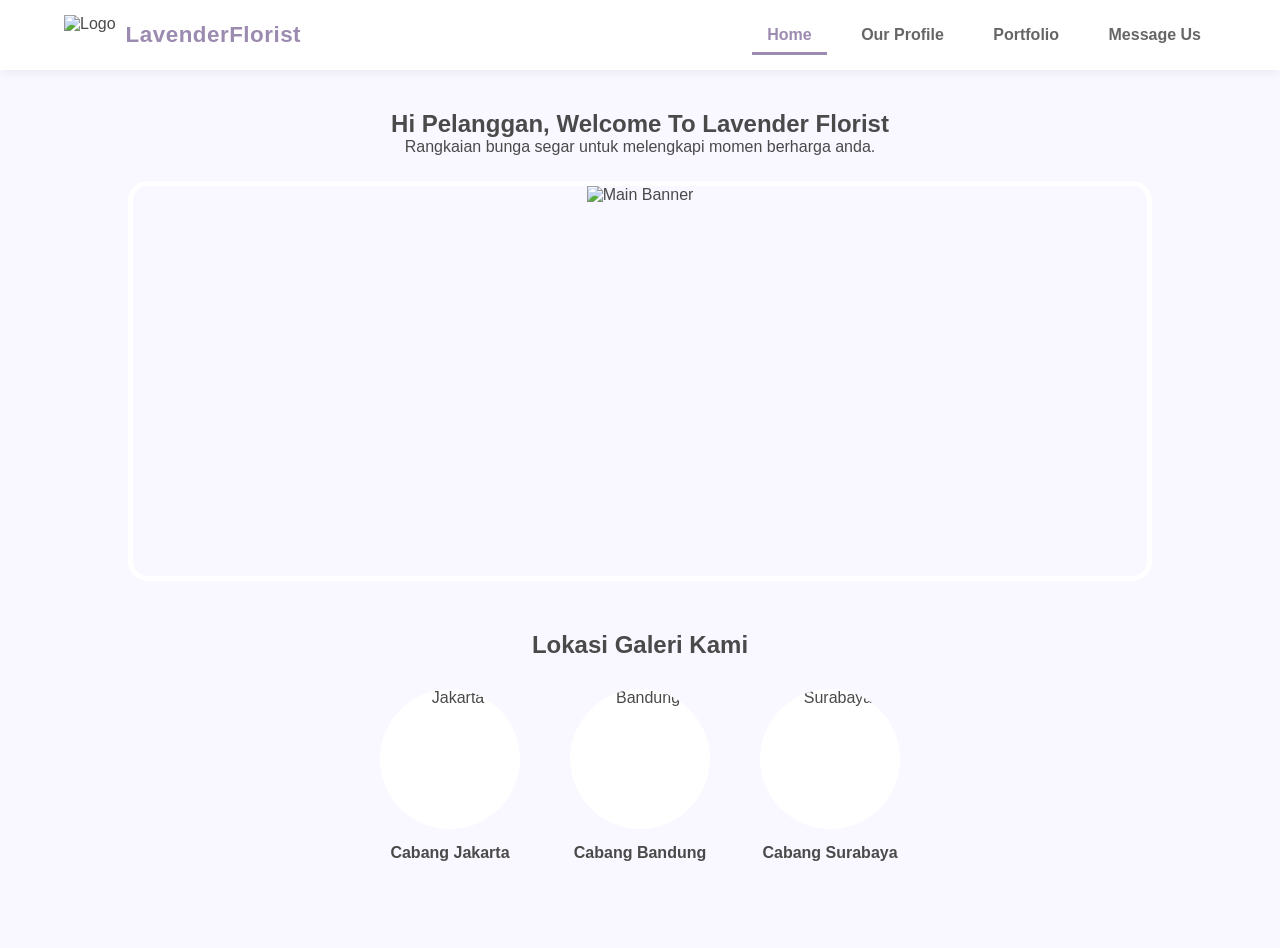
==== index.html @ 812b6c2b "Initial commit" ====
<!DOCTYPE html>
<html lang="id">
<head>
    <meta charset="UTF-8">
    <title>Lavender Florist - Home</title>
    <link rel="stylesheet" href="css/style.css">
</head>
<body>
    <header>
        <div class="logo-container" style="display: flex; align-items: center; gap: 10px;">
            <img src="https://i.pinimg.com/1200x/bf/e5/38/bfe53819d339937ba67fb80a275c893a.jpg" alt="Logo" style="height: 40px; width: auto;">
            <span class="logo-text">LavenderFlorist</span>
        </div>
        <nav>
            <a href="index.html" class="active">Home</a>
            <a href="profile.html">Our Profile</a>
            <a href="portofolio.html">Portfolio</a>
            <a href="message.html">Message Us</a>
        </nav>
    </header>

    <main>
        <section class="hero">
            <h1>Hi <span id="display-name">User</span>, Welcome To Lavender Florist</h1>
            <p>Rangkaian bunga segar untuk melengkapi momen berharga anda.</p>
            <div class="banner-box">
                <img src="https://i.pinimg.com/1200x/4f/ea/51/4fea51b444caa855e8c6a2e705ffaaf5.jpg" alt="Main Banner">
            </div>
        </section>

    <h2 align="center">Lokasi Galeri Kami</h2>
<div class="hq-section">
    <div class="hq-item">
        <div class="circle">
            <img src="https://tse3.mm.bing.net/th/id/OIP.9TXZKi2x_5PozHIhbgktYAHaEK?pid=Api&P=0&h=180" alt="Jakarta" class="img-circle">
        </div>
        <p><strong>Cabang Jakarta</strong></p>
        <div class="loc-detail">📍 Jl. Kemang Raya No. 12, Jakarta Selatan</div>
    </div>

    <div class="hq-item">
        <div class="circle">
            <img src="https://tse2.mm.bing.net/th/id/OIP.zm899hL3piR1ZigtJyudmwHaEO?pid=Api&P=0&h=180" alt="Bandung" class="img-circle">
        </div>
        <p><strong>Cabang Bandung</strong></p>
        <div class="loc-detail">📍 Jl. Braga No. 45, Kota Bandung</div>
    </div>

    <div class="hq-item">
        <div class="circle">
            <img src="https://tse1.mm.bing.net/th/id/OIP.8Gnu8H0Fe7rQp05S4dHXewHaEK?pid=Api&P=0&h=180" alt="Surabaya" class="img-circle">
        </div>
        <p><strong>Cabang Surabaya</strong></p>
        <div class="loc-detail">📍 Jl. Tunjungan No. 88, Kota Surabaya</div>
    </div>
</div>
    <script src="js/script.js"></script>
</body>
</html>
---- css/style.css ----
:root {
    --bg-color: #f9f7ff;
    --purple-main: #9c8bb0;
    --text-color: #4a4a4a;
    --white: #ffffff;
}

* {
    margin: 0;
    padding: 0;
    box-sizing: border-box;
    font-family: 'Segoe UI', Tahoma, sans-serif;
}

body {
    background-color: var(--bg-color);
    color: var(--text-color);
}

header {
    background: var(--white);
    display: flex;
    justify-content: space-between;
    align-items: center;
    padding: 15px 10%;
    box-shadow: 0 2px 8px rgba(0,0,0,0.05);
}

.logo {
    font-size: 24px;
    font-weight: bold;
    color: var(--purple-main);
}

nav a {
    text-decoration: none;
    color: var(--text-color);
    margin-left: 15px;
    padding: 8px 18px;
    border-radius: 20px;
    font-weight: 500;
    transition: 0.3s;
}

nav a:hover, nav a.active {
    background-color: var(--purple-light);
    color: var(--purple-main);
}

main { padding: 40px 10%; }

.hero { text-align: center; margin-bottom: 50px; }

.banner-box {
    width: 100%;
    max-width: 1100PX;
    height: 400px;
    margin: 25px auto;
    border-radius: 20px;
    overflow: hidden;
    border: 5px solid var(--white);
}

.banner-box img { width: 100%; height: 100%; object-fit: cover; }

.hq-section {
    display: flex;
    justify-content: center;
    gap: 40px;
    flex-wrap: wrap;
    margin-top: 30px;
}

.hq-item { text-align: center; cursor: pointer; }

.circle {
    width: 130px;
    height: 130px;
    background: var(--white);
    border: 3px solid var(--purple-main);
    border-radius: 50%;
    margin-bottom: 15px;
    transition: 0.3s;
}

.circle:hover { background-color: var(--purple-light); transform: scale(1.05); }

/* Class baru untuk alamat */
.loc-detail {
    margin-top: 10px;
    font-size: 14px;
    color: var(--purple-main);
    font-style: italic;
    min-height: 20px;
}

.flex-row { display: flex; gap: 30px; margin-top: 20px; }

.card {
    background: var(--white);
    padding: 30px;
    border-radius: 15px;
    flex: 1;
    border: 1px solid var(--purple-light);
}

input, textarea, select {
    width: 100%;
    padding: 12px;
    margin: 10px 0;
    border: 1px solid #ddd;
    border-radius: 8px;
}

button {
    background: var(--purple-main);
    color: white;
    border: none;
    padding: 12px;
    width: 100%;
    border-radius: 8px;
    font-size: 16px;
    cursor: pointer;
}

button:hover { background: #8675a0; }

@media (max-width: 768px) {
    header { flex-direction: column; gap: 15px; }
    .flex-row { flex-direction: column; }
}

/* --- Bagian Lokasi Galeri --- */
.hq-section {
    display: flex;
    justify-content: center;
    gap: 40px;
    flex-wrap: wrap;
    margin-top: 30px;
}

.hq-item { 
    text-align: center; 
    width: 150px; 
    position: relative;
}

.circle {
    width: 130px;
    height: 130px;
    background: var(--white);
    border: 3px solid var(--purple-main);
    border-radius: 50%;
    margin: 0 auto 15px; 
    transition: 0.3s;
}

/* Efek Hover */
.hq-item:hover .loc-detail {
    opacity: 1;
    visibility: visible;
    transform: translateY(0);
}

.hq-item:hover .circle {
    background-color: var(--purple-light);
    transform: scale(1.05);
}

.loc-detail {
    margin-top: 10px;
    font-size: 13px;
    color: var(--black-main);
    font-style: italic;
    line-height: 1.4;
    opacity: 0;
    visibility: hidden;
    transform: translateY(-5px);
    transition: all 0.3s ease;
    text-align: center; 
}

.circle {
    width: 140px;
    height: 140px;
    border: 4px solid var(--purple-soft);
    border-radius: 50%;
    overflow: hidden; 
    display: flex;
    justify-content: center;
    align-items: center;
    background: var(--white);
    transition: 0.4s ease;
    box-shadow: var(--shadow);
}

.img-circle {
    width: 100%;
    height: 100%;
    object-fit: cover; 
    transition: 0.4s ease;
}

.hq-item:hover .img-circle {
    transform: scale(1.1);
}

.hq-item:hover .circle {
    border-color: var(--purple-main);
}

/* --- Styling Halaman Profil --- */
.profile-hero {
    display: flex;
    flex-direction: column; 
    align-items: center;
    text-align: center;
    gap: 25px;
    margin-bottom: 50px;
}

.profile-circle {
    width: 220px;
    height: 220px;
    border: 6px solid var(--purple-soft); 
    border-radius: 50%;
    overflow: hidden; 
    box-shadow: var(--shadow);
    transition: 0.5s ease;
}

.img-profile {
    width: 100%;
    height: 100%;
    object-fit: cover; 
}

/* Efek saat foto di-hover */
.profile-circle:hover {
    transform: scale(1.05) rotate(3deg);
    border-color: var(--purple-main);
}

/* Layout Kartu Visi Misi */
.vision-mission-container {
    display: flex;
    gap: 30px;
    justify-content: center;
    flex-wrap: wrap;
}

.interactive-card {
    background: rgb(223, 194, 224);
    padding: 30px;
    border-radius: 25px;
    flex: 1;
    max-width: 450px;
    box-shadow: var(--shadow);
    border: 1px solid var(--purple-light);
    transition: 0.4s ease;
}

/* Efek saat kartu di-hover */
.interactive-card:hover {
    transform: translateY(-12px);
    background-color: var(--purple-light);
}

.interactive-card h3 {
    color: var(--purple-dark);
    margin-bottom: 15px;
}

/* Bagian Message Us */
.message-flex-box {
    display: flex; 
    gap: 30px;
    max-width: 1100px;
    margin: 0 auto;
    padding: 20px;
}

/* --- Bagian Formulir (Kiri) --- */
.form-section {
    flex: 1;
    background: #ffffff;
    padding: 30px;
    border-radius: 20px;
    border-left: 5px solid #9c8bb0; 
    box-shadow: 0 8px 25px rgba(0, 0, 0, 0.05);
}

.form-header {
    margin-bottom: 30px; 
}

.form-header h2 {
    color: #6a5a83;
    margin-bottom: 5px;
}

.display-section {
    flex: 0 1 400px;
    height: fit-content; 
    background: #fdfaff;
    padding: 30px;
    border-radius: 20px;
    border-left: 5px solid #9c8bb0;
    box-shadow: 0 8px 25px rgba(0, 0, 0, 0.05);
}

.gender-container {
    display: flex;
    gap: 20px;
    margin-top: 10px;
    margin-bottom: 20px;
}

.gender-item {
    display: flex;
    align-items: center;
    gap: 8px;
    cursor: pointer;
}

.gender-container {
    display: flex;
    gap: 20px; 
    margin: 10px 0 20px 0;
}

.gender-item {
    display: flex;
    align-items: center; 
    gap: 8px; 
    white-space: nowrap; 
    cursor: pointer;
}

.gender-item input[type="radio"] {
    width: 18px;
    height: 18px;
    margin: 0;
}

.form-header {
    margin-bottom: 25px; 
}

.input-field {
    margin-bottom: 15px; 
}

.display-section {
    flex: 0 1 400px;
    flex: 0 1 400px; 
    height: fit-content; 
    background: #fdfaff;
    padding: 25px;
    border-radius: 20px;
    border-left: 5px solid #9c8bb0;
    box-shadow: 0 4px 15px rgba(0,0,0,0.05);
}

.display-box {
    display: flex;
    flex-direction: column;
    gap: 10px;
}

/* Layout Grid Portofolio */
.portfolio-page {
    padding: 60px 5%;
    background: #fffcfc;
}

.portfolio-header {
    text-align: center;
    margin-bottom: 50px;
}

.portfolio-header h1 {
    color: #48454b;
    font-size: 2.2rem;
    margin-bottom: 10px;
}

.portfolio-grid {
    display: grid;
    grid-template-columns: repeat(auto-fit, minmax(300px, 1fr));
    gap: 30px;
    max-width: 1200px;
    margin: 0 auto;
}

/* Styling Kartu */
.portfolio-card {
    background: white;
    border-radius: 20px;
    overflow: hidden;
    box-shadow: 0 10px 20px rgba(0,0,0,0.05);
    transition: all 0.4s ease;
    border-bottom: 4px solid transparent;
}

/* Efek Hover Kartu */
.portfolio-card:hover {
    transform: translateY(-15px);
    box-shadow: 0 20px 40px rgba(156, 139, 176, 0.2);
    border-bottom: 4px solid #9c8bb0;
}

.card-image {
    position: relative;
    height: 250px;
    overflow: hidden;
}

.card-image img {
    width: 100%;
    height: 100%;
    object-fit: cover;
    transition: 0.5s;
}

.portfolio-card:hover img {
    transform: scale(1.1); 
}

.image-overlay {
    position: absolute;
    top: 0; left: 0; width: 100%; height: 100%;
    display: flex;
    justify-content: center;
    align-items: center;
    opacity: 0;
    transition: 0.4s;
}

.portfolio-card:hover .image-overlay {
    opacity: 1;
}

/* Tombol Detail */
.btn-detail {
    padding: 10px 25px;
    background: white;
    color: #6a5a83;
    border: none;
    border-radius: 25px;
    font-weight: bold;
    cursor: pointer;
    transform: translateY(20px);
    transition: 0.4s;
}

.portfolio-card:hover .btn-detail {
    transform: translateY(0);
}

.card-info {
    padding: 20px;
    text-align: center;
}

nav a {
    position: relative;
    padding-bottom: 8px;
    color: #555;
    text-decoration: none;
    transition: 0.3s;
}

nav a.active::after {
    content: "";
    position: absolute;
    bottom: 0;
    left: 0;
    width: 100%;
    height: 3px;
    background: #9c8bb0; 
    border-radius: 2px;
}

header {
    background: white;
    display: flex;
    justify-content: space-between;
    align-items: center;
    padding: 15px 5%;
    box-shadow: 0 4px 12px rgba(156, 139, 176, 0.1); 
    position: sticky;
    top: 0;
    z-index: 1000;
}

nav a {
    text-decoration: none;
    color: #666;
    font-weight: 600;
    padding: 10px 15px;
    position: relative;
    transition: 0.3s;
}

nav a.active {
    color: #9c8bb0; 
}

nav a.active::after {
    content: "";
    position: absolute;
    bottom: -5px;
    left: 15px;
    right: 15px;
    height: 3px;
    background: #06000c;
    border-radius: 10px;
}

nav a.active::after {
    content: "";
    position: absolute;
    bottom: -2px; 
    left: 0;
    width: 100%; 
    height: 3px; 
    background-color: #9c8bb0; 
    border-radius: 0; 
    transform: none; 
}

header {
    display: flex;
    justify-content: space-between;
    align-items: center;
    padding: 15px 5%;
    background-color: #ffffff;
    box-shadow: 0 4px 10px rgba(0, 0, 0, 0.05); 
}

.logo-container {
    display: flex;
    align-items: center;
    gap: 12px; 
    cursor: pointer;
}

/* Warna Teks LavenderFlorist di sebelah logo */
.logo-text {
    font-size: 1.4rem;
    font-weight: 700;
    color: #9c8bb0; 
    letter-spacing: 0.5px;
}
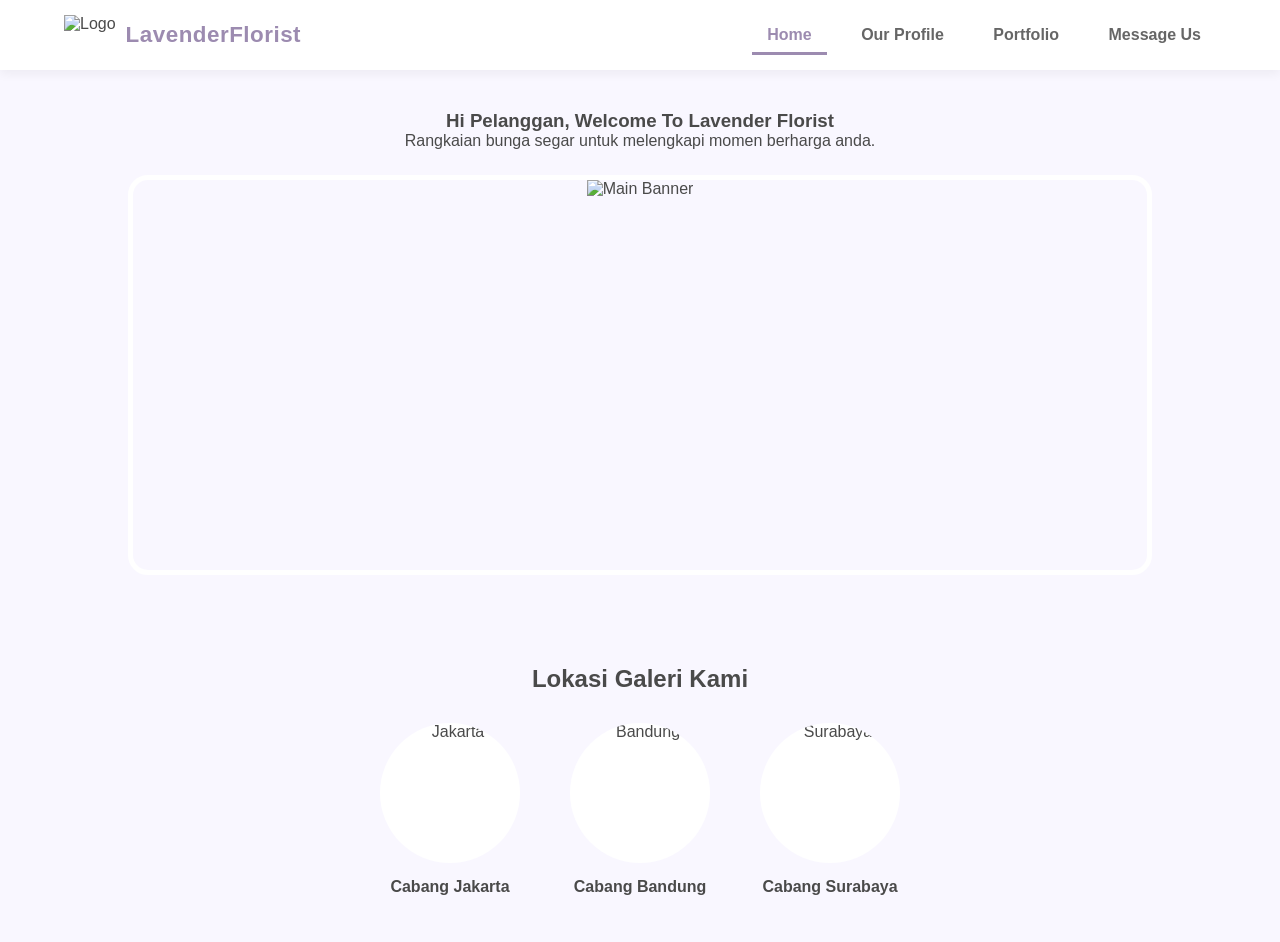
==== commit c54b837c: "Update index.html" ====
--- a/index.html
+++ b/index.html
@@ -20,13 +20,16 @@
     </header>
 
     <main>
-        <section class="hero">
-            <h1>Hi <span id="display-name">User</span>, Welcome To Lavender Florist</h1>
-            <p>Rangkaian bunga segar untuk melengkapi momen berharga anda.</p>
-            <div class="banner-box">
-                <img src="https://i.pinimg.com/1200x/4f/ea/51/4fea51b444caa855e8c6a2e705ffaaf5.jpg" alt="Main Banner">
-            </div>
-        </section>
+        <article>
+            <section class="hero">
+                <h1>Hi <span id="display-name">User</span>, Welcome To Lavender Florist</h1>
+                <p>Rangkaian bunga segar untuk melengkapi momen berharga anda.</p>
+                <div class="banner-box">
+                    <img src="https://i.pinimg.com/1200x/4f/ea/51/4fea51b444caa855e8c6a2e705ffaaf5.jpg" alt="Main Banner">
+                </div>
+            </section>
+        </article>
+    </main>
 
     <h2 align="center">Lokasi Galeri Kami</h2>
 <div class="hq-section">
@@ -56,4 +59,4 @@
 </div>
     <script src="js/script.js"></script>
 </body>
-</html>+</html>
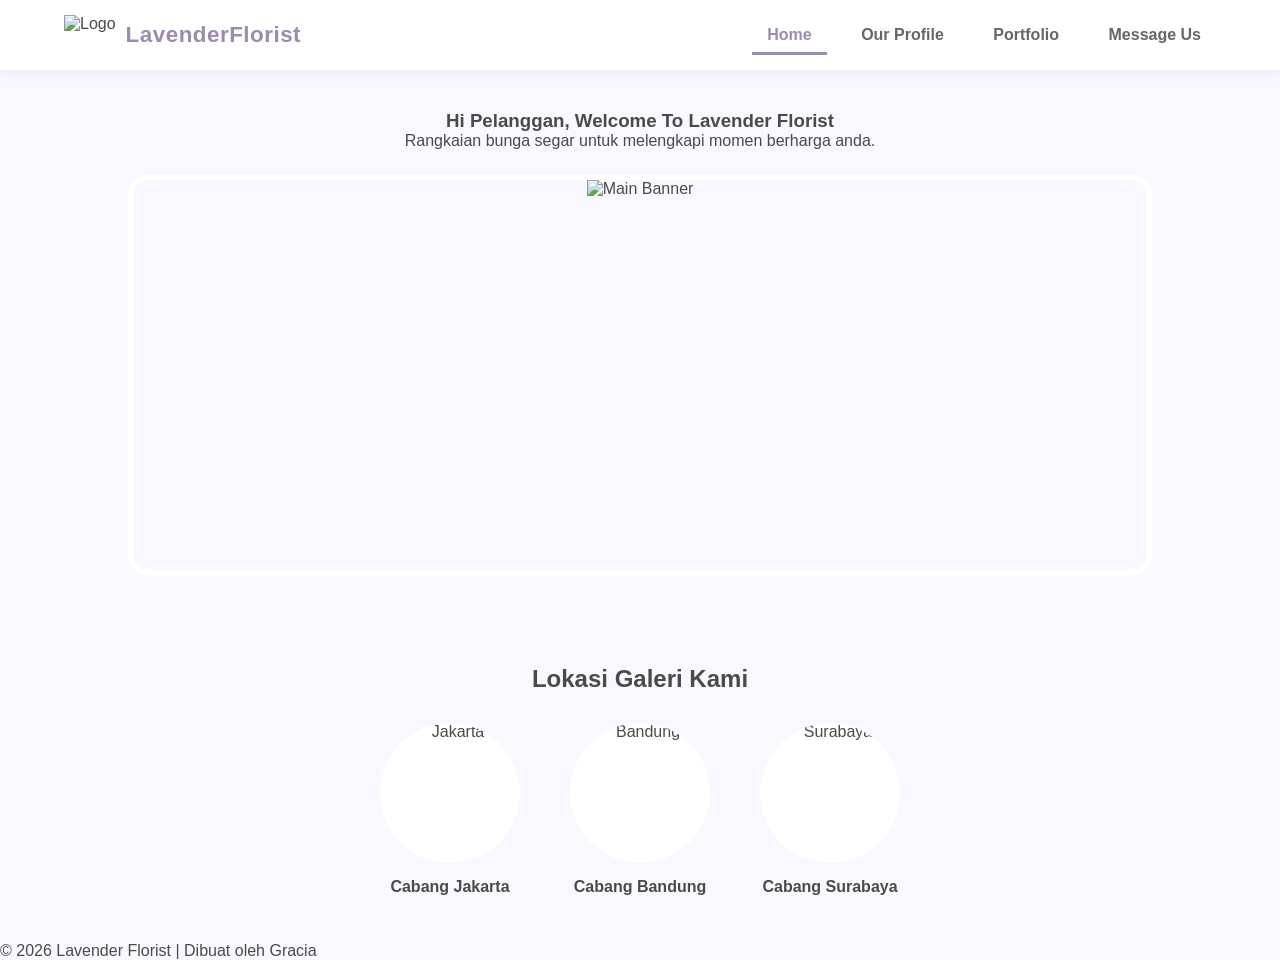
==== commit b4ef8231: "Update index.html" ====
--- a/index.html
+++ b/index.html
@@ -57,6 +57,9 @@
         <div class="loc-detail">📍 Jl. Tunjungan No. 88, Kota Surabaya</div>
     </div>
 </div>
+<footer>
+    <p>© 2026 Lavender Florist | Dibuat oleh Gracia</p>
+</footer>
     <script src="js/script.js"></script>
 </body>
 </html>
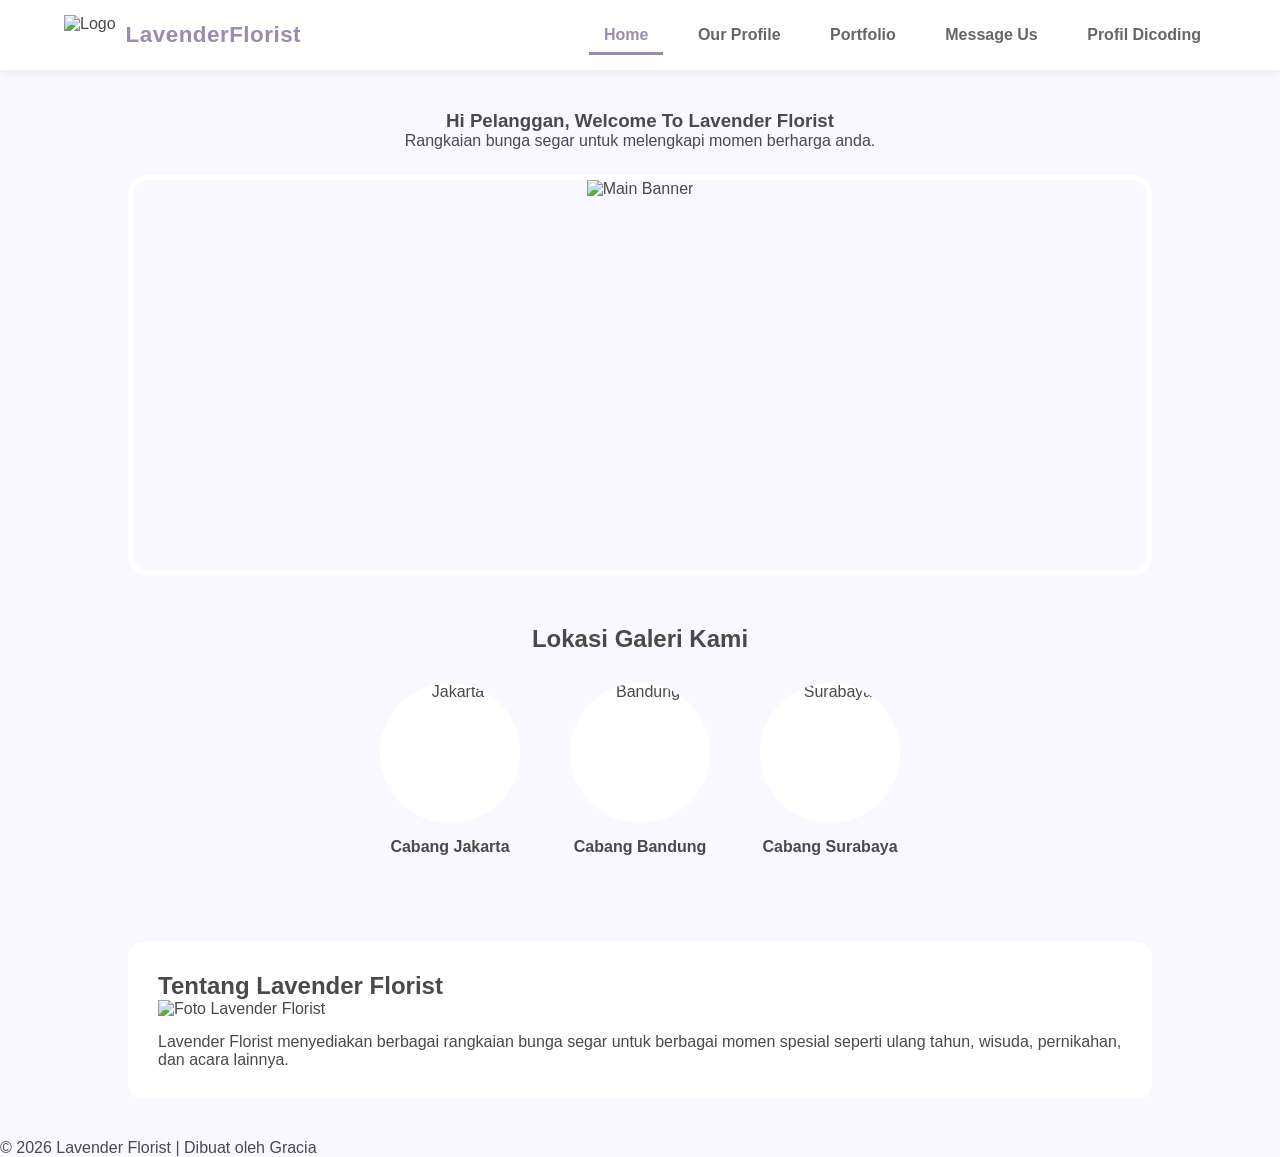
==== commit 598ba63d: "Update index.html" ====
--- a/index.html
+++ b/index.html
@@ -11,55 +11,82 @@
             <img src="https://i.pinimg.com/1200x/bf/e5/38/bfe53819d339937ba67fb80a275c893a.jpg" alt="Logo" style="height: 40px; width: auto;">
             <span class="logo-text">LavenderFlorist</span>
         </div>
+
         <nav>
             <a href="index.html" class="active">Home</a>
             <a href="profile.html">Our Profile</a>
             <a href="portofolio.html">Portfolio</a>
             <a href="message.html">Message Us</a>
+
+            <!-- WAJIB untuk Dicoding -->
+            <a href="https://www.dicoding.com/users/username_kamu" target="_blank">
+                Profil Dicoding
+            </a>
         </nav>
     </header>
 
     <main>
+
         <article>
             <section class="hero">
                 <h1>Hi <span id="display-name">User</span>, Welcome To Lavender Florist</h1>
                 <p>Rangkaian bunga segar untuk melengkapi momen berharga anda.</p>
+
                 <div class="banner-box">
                     <img src="https://i.pinimg.com/1200x/4f/ea/51/4fea51b444caa855e8c6a2e705ffaaf5.jpg" alt="Main Banner">
                 </div>
             </section>
+
+            <h2 align="center">Lokasi Galeri Kami</h2>
+
+            <div class="hq-section">
+                <div class="hq-item">
+                    <div class="circle">
+                        <img src="https://tse3.mm.bing.net/th/id/OIP.9TXZKi2x_5PozHIhbgktYAHaEK?pid=Api&P=0&h=180" alt="Jakarta" class="img-circle">
+                    </div>
+                    <p><strong>Cabang Jakarta</strong></p>
+                    <div class="loc-detail">📍 Jl. Kemang Raya No. 12, Jakarta Selatan</div>
+                </div>
+
+                <div class="hq-item">
+                    <div class="circle">
+                        <img src="https://tse2.mm.bing.net/th/id/OIP.zm899hL3piR1ZigtJyudmwHaEO?pid=Api&P=0&h=180" alt="Bandung" class="img-circle">
+                    </div>
+                    <p><strong>Cabang Bandung</strong></p>
+                    <div class="loc-detail">📍 Jl. Braga No. 45, Kota Bandung</div>
+                </div>
+
+                <div class="hq-item">
+                    <div class="circle">
+                        <img src="https://tse1.mm.bing.net/th/id/OIP.8Gnu8H0Fe7rQp05S4dHXewHaEK?pid=Api&P=0&h=180" alt="Surabaya" class="img-circle">
+                    </div>
+                    <p><strong>Cabang Surabaya</strong></p>
+                    <div class="loc-detail">📍 Jl. Tunjungan No. 88, Kota Surabaya</div>
+                </div>
+            </div>
+
         </article>
+
+        <aside class="card" style="margin-top:40px;">
+            <h2>Tentang Lavender Florist</h2>
+
+            <img src="https://i.pinimg.com/1200x/bf/e5/38/bfe53819d339937ba67fb80a275c893a.jpg"
+                 alt="Foto Lavender Florist"
+                 class="img-profile">
+
+            <p style="margin-top:15px;">
+                Lavender Florist menyediakan berbagai rangkaian bunga segar
+                untuk berbagai momen spesial seperti ulang tahun, wisuda,
+                pernikahan, dan acara lainnya.
+            </p>
+        </aside>
+
     </main>
 
-    <h2 align="center">Lokasi Galeri Kami</h2>
-<div class="hq-section">
-    <div class="hq-item">
-        <div class="circle">
-            <img src="https://tse3.mm.bing.net/th/id/OIP.9TXZKi2x_5PozHIhbgktYAHaEK?pid=Api&P=0&h=180" alt="Jakarta" class="img-circle">
-        </div>
-        <p><strong>Cabang Jakarta</strong></p>
-        <div class="loc-detail">📍 Jl. Kemang Raya No. 12, Jakarta Selatan</div>
-    </div>
+    <footer>
+        <p>© 2026 Lavender Florist | Dibuat oleh Gracia</p>
+    </footer>
 
-    <div class="hq-item">
-        <div class="circle">
-            <img src="https://tse2.mm.bing.net/th/id/OIP.zm899hL3piR1ZigtJyudmwHaEO?pid=Api&P=0&h=180" alt="Bandung" class="img-circle">
-        </div>
-        <p><strong>Cabang Bandung</strong></p>
-        <div class="loc-detail">📍 Jl. Braga No. 45, Kota Bandung</div>
-    </div>
-
-    <div class="hq-item">
-        <div class="circle">
-            <img src="https://tse1.mm.bing.net/th/id/OIP.8Gnu8H0Fe7rQp05S4dHXewHaEK?pid=Api&P=0&h=180" alt="Surabaya" class="img-circle">
-        </div>
-        <p><strong>Cabang Surabaya</strong></p>
-        <div class="loc-detail">📍 Jl. Tunjungan No. 88, Kota Surabaya</div>
-    </div>
-</div>
-<footer>
-    <p>© 2026 Lavender Florist | Dibuat oleh Gracia</p>
-</footer>
     <script src="js/script.js"></script>
 </body>
 </html>
